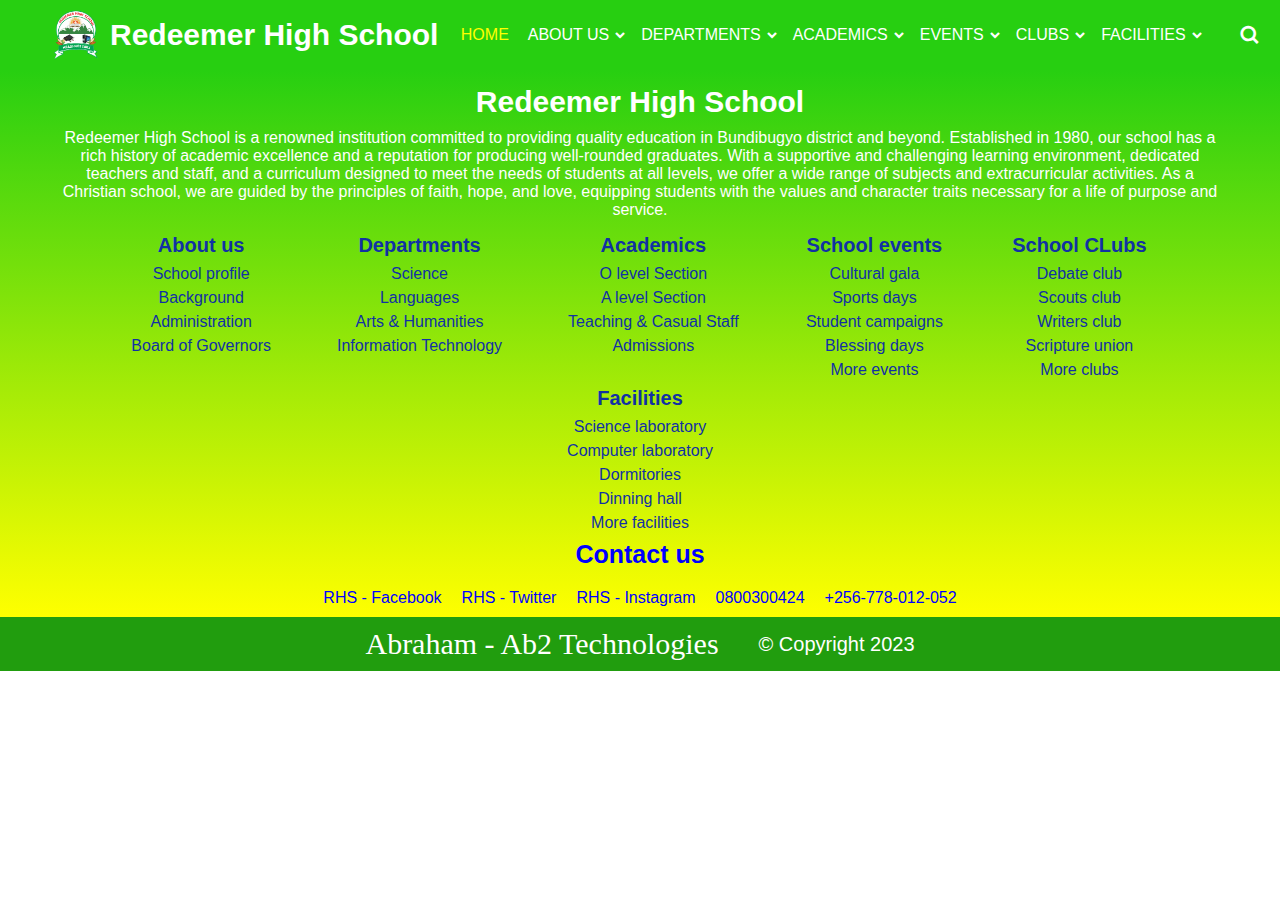
==== index.html @ 87579cb6 "res-files" ====
<!DOCTYPE html>
<!-- Designined by CodingLab | www.youtube.com/codinglabyt -->
<html lang="en" dir="ltr">
  <head>
    <meta charset="UTF-8">
    <title>Redeemer High School - Home</title>
    <link rel="stylesheet" href="style.css">
    <!-- Boxicons CDN Link -->
    <link href='https://unpkg.com/boxicons@2.0.7/css/boxicons.min.css' rel='stylesheet'>
     <meta name="viewport" content="width=device-width, initial-scale=1.0">
     <link rel="stylesheet" href="https://cdnjs.cloudflare.com/ajax/libs/font-awesome/6.3.0/css/all.min.css" integrity="sha512-SzlrxWUlpfuzQ+pcUCosxcglQRNAq/DZjVsC0lE40xsADsfeQoEypE+enwcOiGjk/bSuGGKHEyjSoQ1zVisanQ==" crossorigin="anonymous" referrerpolicy="no-referrer" />
     <link rel="shortcut icon" href="images/budge.png" type="image/png">
   </head>
<body>
  <nav>
    <div class="navbar">
      <i class='bx bx-menu'></i>
      <div class="logo"><img src="images/budge.png"><a href="home.html">Redeemer High School</a></div>
      <div class="nav-links">
        <div class="sidebar-logo">
          <span class="logo-name"><img src="images/budge.png"></span>
          <i class='bx bx-x' ></i>
        </div>
        <ul class="links">
          <li><a href="home.html" class="active">HOME &nbsp;</a></li>
          <li>
            <a href="about.html">ABOUT US</a>
            <i class='bx bxs-chevron-down about-arrow arrow  '></i>
            <ul class="about-sub-menu sub-menu">
              <li><a href="about.html#school-profile">School profile</a></li>
              <li><a href="about.html#background">Background</a></li>
              <li><a href="about.html#administration">Administration</a></li>
              <li><a href="about.html#board">Board of Governors</a></li>
              <li><a href="about.html#contact">Contact our School</a></li>
            </ul>
          </li>
          <li>
            <a href="department.html">DEPARTMENTS</a>
            <i class='bx bxs-chevron-down dep-arrow arrow '></i>
            <ul class="dep-sub-menu sub-menu">
              <li><a href="department.html#science">Science</a></li>
              <li><a href="department.html#languages">Languages</a></li>
              <li><a href="department.html#arts-humanities">Arts & Humanities</a></li>
              <li><a href="department.html#information-tecnology">Information Technology</a></li>
            </ul>
          </li>
          <li>
            <a href="academics.html">ACADEMICS</a>
            <i class='bx bxs-chevron-down aca-arrow arrow '></i>
            <ul class="aca-sub-menu sub-menu">
              <li><a href="academics.html#o-level">O level Section</a></li>
              <li><a href="academics.html#a-level">A level Section</a></li>
              <li><a href="academics.html#tc-staff">Teaching & Casual Staff</a></li>
              <li class="more">
                <span><a href="admissions.html">Admissions</a>
                <i class='bx bxs-chevron-right arrow more-arrow'></i>
              </span>
                <ul class="more-sub-menu sub-menu">
                  <li><a href="admissions.html#fees">Fees structure</a></li>
                  <li><a href="admissions.html#apply">How to apply</a></li>
                  <li><a href="admissions.html#admit">Get admitted</a></li>
                </ul>
              </li>
            </ul>
          </li>
          <li>
            <a href="events.html">EVENTS</a>
            <i class='bx bxs-chevron-down eve-arrow arrow '></i>
            <ul class="eve-sub-menu sub-menu">
              <li><a href="events.html#gala">Cultural gala</a></li>
              <li><a href="events.html#sports">Sports days</a></li>
              <li><a href="events.html#campaigns">Student campaigns</a></li>
              <li><a href="events.html#blessing">Blessing days</a></li>
              <li><a href="events.html#more-events">More events</a></li>
            </ul>
          </li>
          <li>
            <a href="clubs.html">CLUBS</a>
            <i class='bx bxs-chevron-down club-arrow arrow '></i>
            <ul class="club-sub-menu sub-menu">
              <li><a href="clubs.html#debate">Debate</a></li>
              <li><a href="clubs.html#scouts">Scouts</a></li>
              <li><a href="clubs.html#writers">Writers</a></li>
              <li><a href="clubs.html#scripture">Scripture union</a></li>
              <li><a href="clubs.html#more-clubs">More clubs</a></li>
            </ul>
          </li>
          <li>
            <a href="facilities.html">FACILITIES</a>
            <i class='bx bxs-chevron-down fac-arrow arrow '></i>
            <ul class="fac-sub-menu sub-menu">
              <li><a href="facilities.html#science-lab">Science laboratory</a></li>
              <li><a href="facilities.html#computer-lab">Computer laboratory</a></li>
              <li><a href="facilities.html#dorm">Dormitories</a></li>
              <li><a href="facilities.html#dinning">Dinning hall</a></li>
              <li><a href="facilities.html#more-fac">More facilities</a></li>
            </ul>
          </li>
        </ul>
      </div>
      <div class="search-box">
        <i class='bx bx-search'></i>
        <div class="input-box">
          <input type="text" placeholder="Search...">
        </div>
      </div>
    </div>
  </nav>
  <main></main>
  <footer>
    <div class="footer-content">
      <div class="footer-intro">
        <h2>Redeemer High School</h2>
        <p>
          Redeemer High School is a renowned institution committed to providing quality education in Bundibugyo district and beyond. Established in 1980, our school has a rich history of academic excellence and a reputation for producing well-rounded graduates. With a supportive and challenging learning environment, dedicated teachers and staff, and a curriculum designed to meet the needs of students at all levels, we offer a wide range of subjects and extracurricular activities. As a Christian school, we are guided by the principles of faith, hope, and love, equipping students with the values and character traits necessary for a life of purpose and service.
        </p>
      </div>
      <div class="quick-links">
        <div class="q-about">
          <h4>About us</h4>
          <ul>
            <li><a href="about.html#school-profile">School profile</a></li>
              <li><a href="about.html#background">Background</a></li>
              <li><a href="about.html#administration">Administration</a></li>
              <li><a href="about.html#board">Board of Governors</a></li>
          </ul>
        </div>
        <div class="q-dept">
          <h4>Departments</h4>
          <ul>
            <li><a href="department.html#science">Science</a></li>
              <li><a href="department.html#languages">Languages</a></li>
              <li><a href="department.html#arts-humanities">Arts & Humanities</a></li>
              <li><a href="department.html#information-tecnology">Information Technology</a></li>
          </ul>
        </div>
        <div class="q-acad">
          <h4>Academics</h4>
          <ul>
            <li><a href="academics.html#o-level">O level Section</a></li>
              <li><a href="academics.html#a-level">A level Section</a></li>
              <li><a href="academics.html#tc-staff">Teaching & Casual Staff</a></li>
            <li><a href="admissions.html">Admissions</a></li>
          </ul>
        </div>
        <div class="q-events">
          <h4>School events</h4>
          <ul>
            <li><a href="events.html#gala">Cultural gala</a></li>
              <li><a href="events.html#sports">Sports days</a></li>
              <li><a href="events.html#campaigns">Student campaigns</a></li>
              <li><a href="events.html#blessing">Blessing days</a></li>
              <li><a href="events.html#more-events">More events</a></li>
          </ul>
        </div>
        <div class="q-clubs">
          <h4>School CLubs</h4>
          <ul>
            <li><a href="clubs.html#debate">Debate club</a></li>
              <li><a href="clubs.html#scouts">Scouts club</a></li>
              <li><a href="clubs.html#writers">Writers club</a></li>
              <li><a href="clubs.html#scripture">Scripture union</a></li>
              <li><a href="clubs.html#more-clubs">More clubs</a></li>
          </ul>
        </div>
        <div class="q-fac">
          <h4>Facilities</h4>
          <ul>
            <li><a href="facilities.html#science-lab">Science laboratory</a></li>
              <li><a href="facilities.html#computer-lab">Computer laboratory</a></li>
              <li><a href="facilities.html#dorm">Dormitories</a></li>
              <li><a href="facilities.html#dinning">Dinning hall</a></li>
              <li><a href="facilities.html#more-fac">More facilities</a></li>
          </ul>
        </div>
      </div>
      <div class="contact-us">
        <h2>Contact us</h2>
        <div class="contacts">
          <div class="contact-1">
            <div class="contact-icon"><a href="https://www.facebook.com/profile.php?id=100028245863427" target="_blank"><i class="fa-brands fa-facebook"></i></a></div>
            <a href="https://www.facebook.com/profile.php?id=100028245863427" target="_blank">RHS - Facebook</a>
          </div>
          <div class="contact-1">
            <div class="contact-icon"><a href="https://twitter.com/home" target="_blank"><i class="fa-brands fa-twitter"></i></a></div>
            <a href="https://twitter.com/home" target="_blank">RHS - Twitter</a>
          </div>
          <div class="contact-1">
            <div class="contact-icon"><a href="https://www.instagram.com/" target="_blank"><i class="fa-brands fa-square-instagram"></i></a></div>
            <a href="https://www.instagram.com/" target="_blank">RHS - Instagram</a>
          </div>
          <div class="contact-2">
            <div class="contact-icon"><a href="tel:+0800300424"><i class="fa-solid fa-phone-volume"></i></a></div>
            <a href="tel:+0800300424">0800300424</a>
          </div>
          <div class="contact-1">
            <div class="contact-icon"><a href="https://chat.whatsapp.com/G0ydNC50fas32Aw8oZHszS " target="_blank"><i class="fa-brands fa-square-whatsapp"></i></a></div>
            <a href="https://chat.whatsapp.com/G0ydNC50fas32Aw8oZHszS " target="_blank">+256-778-012-052</a>
          </div>
        </div>
      </div>
    </div>
    <div class="copyright">
      <p>Abraham - Ab2 Technologies</p>
      <h3>&copy; Copyright 2023</h3>
    </div>
  </footer>

  <button id="btn-move-up" aria-label="Move up">
    <i class="fas fa-arrow-up"></i>
  </button>

  <script src="script.js"></script>

</body>
</html>
---- style.css ----
/* Googlefont Poppins CDN Link */
/* @import url('https://fonts.googleapis.com/css2?family=Poppins:wght@200;300;400;500;600;700&display=swap'); */
*{
  margin: 0;
  padding: 0;
  box-sizing: border-box;
  font-family: Poppins, sans-serif;
}
body {
  overflow-x: hidden;
}
main{
  position: relative;
}

/* ------------------------left side menu ------------------------------- */
.left-sm{
  position: fixed;
  left: 0;
  bottom: 25%;
  width: 2.5%;
  z-index: 99;
  font-size: 16px;
  background-color: #27cf11;
  writing-mode: vertical-lr;
  -webkit-writing-mode: vertical-lr;
  -ms-writing-mode: vertical-lr;
  text-align: center;
  padding-left: 5px;
  padding-bottom: 10px;
  border-radius: 0 20px 20px 0;
  -webkit-border-radius: 0 20px 20px 0;
  -moz-border-radius: 0 20px 20px 0;
  -ms-border-radius: 0 20px 20px 0;
  -o-border-radius: 0 20px 20px 0;
  opacity: 0;
  transition: opacity 0.3s ease-in-out;
}
.left-sm.show {
  opacity: 1;
}
.left-sm a{
  text-decoration: none;
  color: white;
  padding-top: 10px;
}
.left-sm a:nth-child(7){
  padding-bottom: 10px;
}
.left-sm a:hover{
  color: yellow;
}
.left-sm ul{
  display: flex;
  list-style-position: inside;
  list-style-type: none;
}
.dp{
  position: relative;
}
.dropdown{
  writing-mode: horizontal-tb;
  -webkit-writing-mode: horizontal-tb;
  -ms-writing-mode: horizontal-tb;
  position: absolute;
  top: 0;
}
.dp ul{
  display: none;
  background-color: #27cf11;
  padding: 10px 15px;
  text-align: left;
  width: 145px;
  border-radius: 0 20px 20px 0;
  -webkit-border-radius: 0 20px 20px 0;
  -moz-border-radius: 0 20px 20px 0;
  -ms-border-radius: 0 20px 20px 0;
  -o-border-radius: 0 20px 20px 0;
}
.dp:hover ul{
  display: block;
}
#last{
  border-radius: 0 20px 20px 20px;
  -webkit-border-radius: 0 20px 20px 20px;
  -moz-border-radius: 0 20px 20px 20px;
  -ms-border-radius: 0 20px 20px 20px;
  -o-border-radius: 0 20px 20px 20px;
}
#dp2 ul{
  display: none;
  position: relative;
}
/* #dp2 .dropdown{
  position: absolute;
  left: -50px;
} */
#dp2:hover ul{
  display: block;
  position: absolute;
  top: 72.5px;
  left: 107px;
}


/* ------------------------body -content------------------------------- */
body{
  min-height: 100vh;
}
nav{
  /* position: fixed;
  top: 0;
  left: 0; */
  width: 100%;
  height: 100%;
  height: 70px;
  background: #27cf11;
  box-shadow: 0 1px 2px rgba(0, 0, 0, 0.2);
  z-index: 99;
}
nav .navbar{
  height: 100%;
  max-width: 1400px;
  width: 100%;
  display: flex;
  align-items: center;
  justify-content: space-between;
  margin: auto;
  padding: 0 10px;
}

.logo{
  display: flex;
  justify-content: center;
  align-items: center;
  padding-left: 40px;
}

.navbar .logo a{
  font-size: 30px;
  color: #fff;
  text-decoration: none;
  font-weight: 600;
  padding-left: 10px;
}
.navbar .logo a:hover{
  color: yellow;
}

.navbar .logo img{
  width: 50px;
}

nav .navbar .nav-links{
  line-height: 70px;
  height: 100%;
}
nav .navbar .links{
  display: flex;
}
nav .navbar .links li{
  position: relative;
  display: flex;
  align-items: center;
  list-style: none;
  padding: 0 5px;
}


nav .navbar .links li a:hover,
nav .navbar .links li .active{
    color: yellow;
  transition: .5s;
  -webkit-transition: .5s;
  -moz-transition: .5s;
  -ms-transition: .5s;
  -o-transition: .5s;
}

nav .navbar .links li a{
  height: 100%;
  text-decoration: none;
  white-space: nowrap;
  color: #fff;
  font-size: 16px;
  font-weight: 500;
}
.links li:hover .about-arrow,
.links li:hover .dep-arrow,
.links li:hover .aca-arrow,
.links li:hover .eve-arrow,
.links li:hover .club-arrow,
.links li:hover .fac-arrow{
  transform: rotate(180deg);
  -webkit-transform: rotate(180deg);
  -moz-transform: rotate(180deg);
  -ms-transform: rotate(180deg);
  -o-transform: rotate(180deg);
}

nav .navbar .links li .arrow{
  height: 100%;
  width: 22px;
  line-height: 70px;
  text-align: center;
  display: inline-block;
  color: #fff;
  transition: all 0.3s ease;
}
nav .navbar .links li .arrow:hover{
  color: yellow;
}
nav .navbar .links li .sub-menu{
  position: absolute;
  top: 70px;
  left: 0;
  line-height: 40px;
  background: #27cf11;
  box-shadow: 0 1px 2px rgba(0, 0, 0, 0.2);
  border-radius: 0 0 4px 4px;
  display: none;
  z-index: 2;
}
nav .navbar .links li:hover .about-sub-menu,
nav .navbar .links li:hover .dep-sub-menu, 
nav .navbar .links li:hover .aca-sub-menu,
nav .navbar .links li:hover .eve-sub-menu,
nav .navbar .links li:hover .club-sub-menu,
nav .navbar .links li:hover .fac-sub-menu{
  display: block;
}
.navbar .links li .sub-menu li{
  padding: 0 22px;
  border-bottom: 3px solid rgba(255,255,255,0.1);
}
.navbar .links li .sub-menu a{
  color: #fff;
  font-size: 15px;
  font-weight: 500;
}
.navbar .links li .sub-menu .more-arrow{
  line-height: 40px;
}

.navbar .links li .sub-menu .more-sub-menu{
  position: absolute;
  top: 0;
  left: 100%;
  border-radius: 0 4px 4px 4px;
  z-index: 1;
  display: none;
}
.links li .sub-menu .more:hover .more-sub-menu{
  display: block;
}
.navbar .search-box{
  position: relative;
   height: 40px;
  width: 40px;
}
.navbar .search-box i{
  position: absolute;
  height: 100%;
  width: 100%;
  line-height: 40px;
  text-align: center;
  font-size: 22px;
  color: #fff;
  font-weight: 600;
  cursor: pointer;
  transition: all 0.3s ease;
}
.navbar .search-box .input-box{
  position: absolute;
  right: calc(100% - 40px);
  top: 80px;
  height: 60px;
  width: 300px;
  background: #27cf11;
  border-radius: 6px;
  opacity: 0;
  pointer-events: none;
  transition: all 0.4s ease;
}
.navbar.showInput .search-box .input-box{
  top: 65px;
  opacity: 1;
  pointer-events: auto;
  background: #27cf11;
}
.search-box .input-box::before{
  content: '';
  position: absolute;
  height: 20px;
  width: 20px;
  background: #27cf11;
  right: 10px;
  top: -6px;
  transform: rotate(45deg);
}
.search-box .input-box input{
  position: absolute;
  top: 50%;
  left: 50%;
  border-radius: 4px;
  transform: translate(-50%, -50%);
  height: 35px;
  width: 280px;
  outline: none;
  padding: 0 15px;
  font-size: 16px;
  border: none;
}
.search-box i:hover{
  color: yellow;
}
.navbar .nav-links .sidebar-logo{
  display: none;
}
.navbar .bx-menu{
  display: none;
}


/* -----------------------------Footer Section------------------------ */
.footer-content{
  background-color: #27cf11;
  background-image: linear-gradient(#27cf11, yellow);
}
.footer-intro{
  text-align: center;
  padding: 5px 60px;
  color: white;
}
.footer-intro h2{
  padding: 10px;
  font-size: 30px;
}

.quick-links{
  display: flex;
  flex-flow: row wrap;
  justify-content: center;
  color: rgb(17, 49, 164);
  padding: 5px 10px;
}

.quick-links a{
  text-decoration: none;
  color: rgb(17, 49, 164);
  font-size: 16px;
  transition: font-size 0.5s;
  -webkit-transition: font-size 0.5s;
  -moz-transition: font-size 0.5s;
  -ms-transition: font-size 0.5s;
  -o-transition: font-size 0.5s;
}

.quick-links a:active, 
.quick-links a:hover{
  color: yellow;
  font-size: 18px;
}

.quick-links li{
  list-style-type: none;
  padding: 3px;
}

.quick-links h4{
  padding: 5px;
  font-size: 20px;
}

.quick-links div{
  margin: 0px 30px;
  text-align: center;
}

.contact-us{
  padding: 0px 20px;
  text-align: center;
  color: blue;
}
.contacts i, .contacts a
{
  color: blue;
}
.contacts i:hover, .contacts a:hover{
  color: red;
}
.contact-us div{
  padding: 5px 10px;
}
.contact-us h2{
  font-size: 25px;
}
.contact-us a{
  text-decoration: none;
}
.contacts{
  display: flex;
  flex-flow: row wrap;
  justify-content: center;
}
.contact-icon{
  font-size: 40px;
}

.contact-1:hover, .contact-2:hover{
  background-color: rgba(255, 255, 255, 0.141);
  border: 2px solid rgba(255, 255, 255, 0.575);
  border-radius: 15px;
  -webkit-border-radius: 15px;
  -moz-border-radius: 15px;
  -ms-border-radius: 15px;
  -o-border-radius: 15px;
}

.copyright{
  background-color: #219d0e;
  text-align: center;
  color: white;
  display: flex;
  flex-flow: row wrap;
  justify-content: center;
  align-items: center;
}
.copyright p{
  font-family: Edwardian Script ITC;
  padding: 10px 20px;
  font-size: 30px;
}
.copyright h3{
  font-weight: 300;
  padding: 10px 20px;
  font-size: 20px;
}



/* -----------------------Animation calling---------------------- */


/* ----------------------Move to the right Animation------------------- */
.move-right{
  position: relative;
  transform: translateX(-50%);
  opacity: 0;
  transition: 2s all ease;
  -webkit-transition: 2s all ease;
  -moz-transition: 2s all ease;
  -ms-transition: 2s all ease;
  -o-transition: 2s all ease;
  -webkit-transform: translateX(-50%);
  -moz-transform: translateX(-50%);
  -ms-transform: translateX(-50%);
  -o-transform: translateX(-50%);
}

.move-right.active{
  transform: translateX(0);
  opacity: 1;
  -webkit-transform: translateX(0);
  -moz-transform: translateX(0);
  -ms-transform: translateX(0);
  -o-transform: translateX(0);
}

/* ----------------------Move to the left Animation------------------- */
.move-left{
  position: relative;
  transform: translateX(50%);
  opacity: 0;
  transition: 2s all ease;
  -webkit-transition: 2s all ease;
  -moz-transition: 2s all ease;
  -ms-transition: 2s all ease;
  -o-transition: 2s all ease;
  -webkit-transform: translateX(50%);
  -moz-transform: translateX(50%);
  -ms-transform: translateX(50%);
  -o-transform: translateX(50%);
}

.move-left.active{
  transform: translateX(0);
  opacity: 1;
  -webkit-transform: translateX(0);
  -moz-transform: translateX(0);
  -ms-transform: translateX(0);
  -o-transform: translateX(0);
}


/* ----------------------Move to the top Animation------------------- */
.move-top{
  position: relative;
  transform: translateY(50%);
  opacity: 0;
  transition: 2s all ease;
  -webkit-transition: 2s all ease;
  -moz-transition: 2s all ease;
  -ms-transition: 2s all ease;
  -o-transition: 2s all ease;
  -webkit-transform: translateY(50%);
  -moz-transform: translateY(50%);
  -ms-transform: translateY(50%);
  -o-transform: translateY(50%);
}

.move-top.active{
  transform: translateY(0);
  opacity: 1;
  -webkit-transform: translateY(0);
  -moz-transform: translateY(0);
  -ms-transform: translateY(0);
  -o-transform: translateY(0);
}


/* ----------------------Move to the top Animation------------------- */
.move-down{
  position: relative;
  transform: translateY(-50%);
  opacity: 0;
  transition: 2s all ease;
  -webkit-transition: 2s all ease;
  -moz-transition: 2s all ease;
  -ms-transition: 2s all ease;
  -o-transition: 2s all ease;
  -webkit-transform: translateY(-50%);
  -moz-transform: translateY(-50%);
  -ms-transform: translateY(-50%);
  -o-transform: translateY(-50%);
}

.move-down.active{
  transform: translateY(0);
  opacity: 1;
  -webkit-transform: translateY(0);
  -moz-transform: translateY(0);
  -ms-transform: translateY(0);
  -o-transform: translateY(0);
}




/* -----------------------Scroll up button------------------- */
#btn-move-up {
  display: none;
  position: fixed;
  bottom: 20px;
  right: 30px;
  z-index: 99;
  font-size: 15px;
  border: none;
  outline: none;
  background-color: red;
  color: #fff;
  cursor: pointer;
  padding: 15px;
  border: 3px solid #27cf11;
  border-radius: 100%;
  animation: bounce 2s infinite;
  -webkit-border-radius: 100%;
  -moz-border-radius: 100%;
  -ms-border-radius: 100%;
  -o-border-radius: 100%;
}

#btn-move-up:hover {
  animation: none;
  transform: translateY(-5px);
}

#btn-move-up i {
  font-size: 20px;
}


@keyframes bounce {
  0%, 100% {
    transform: translateY(0);
  }
  50% {
    transform: translateY(-10px);
  }
}
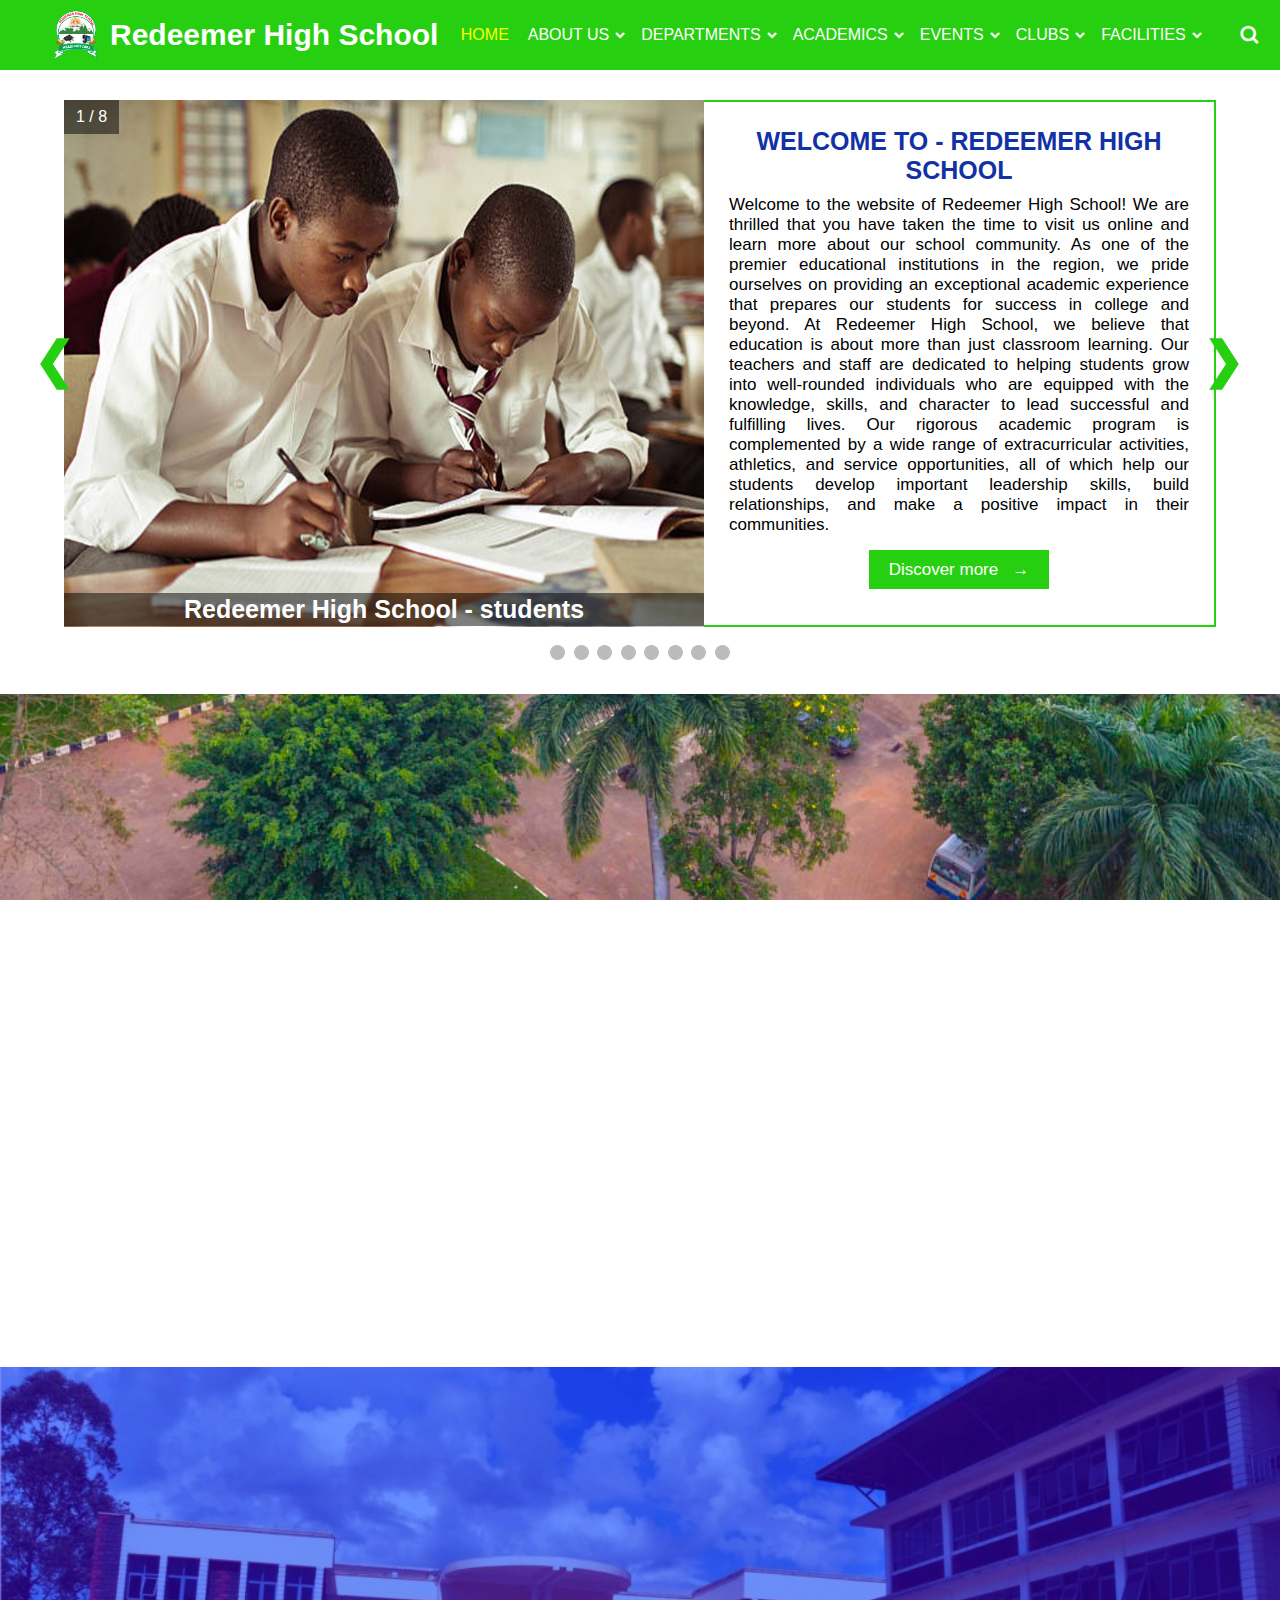
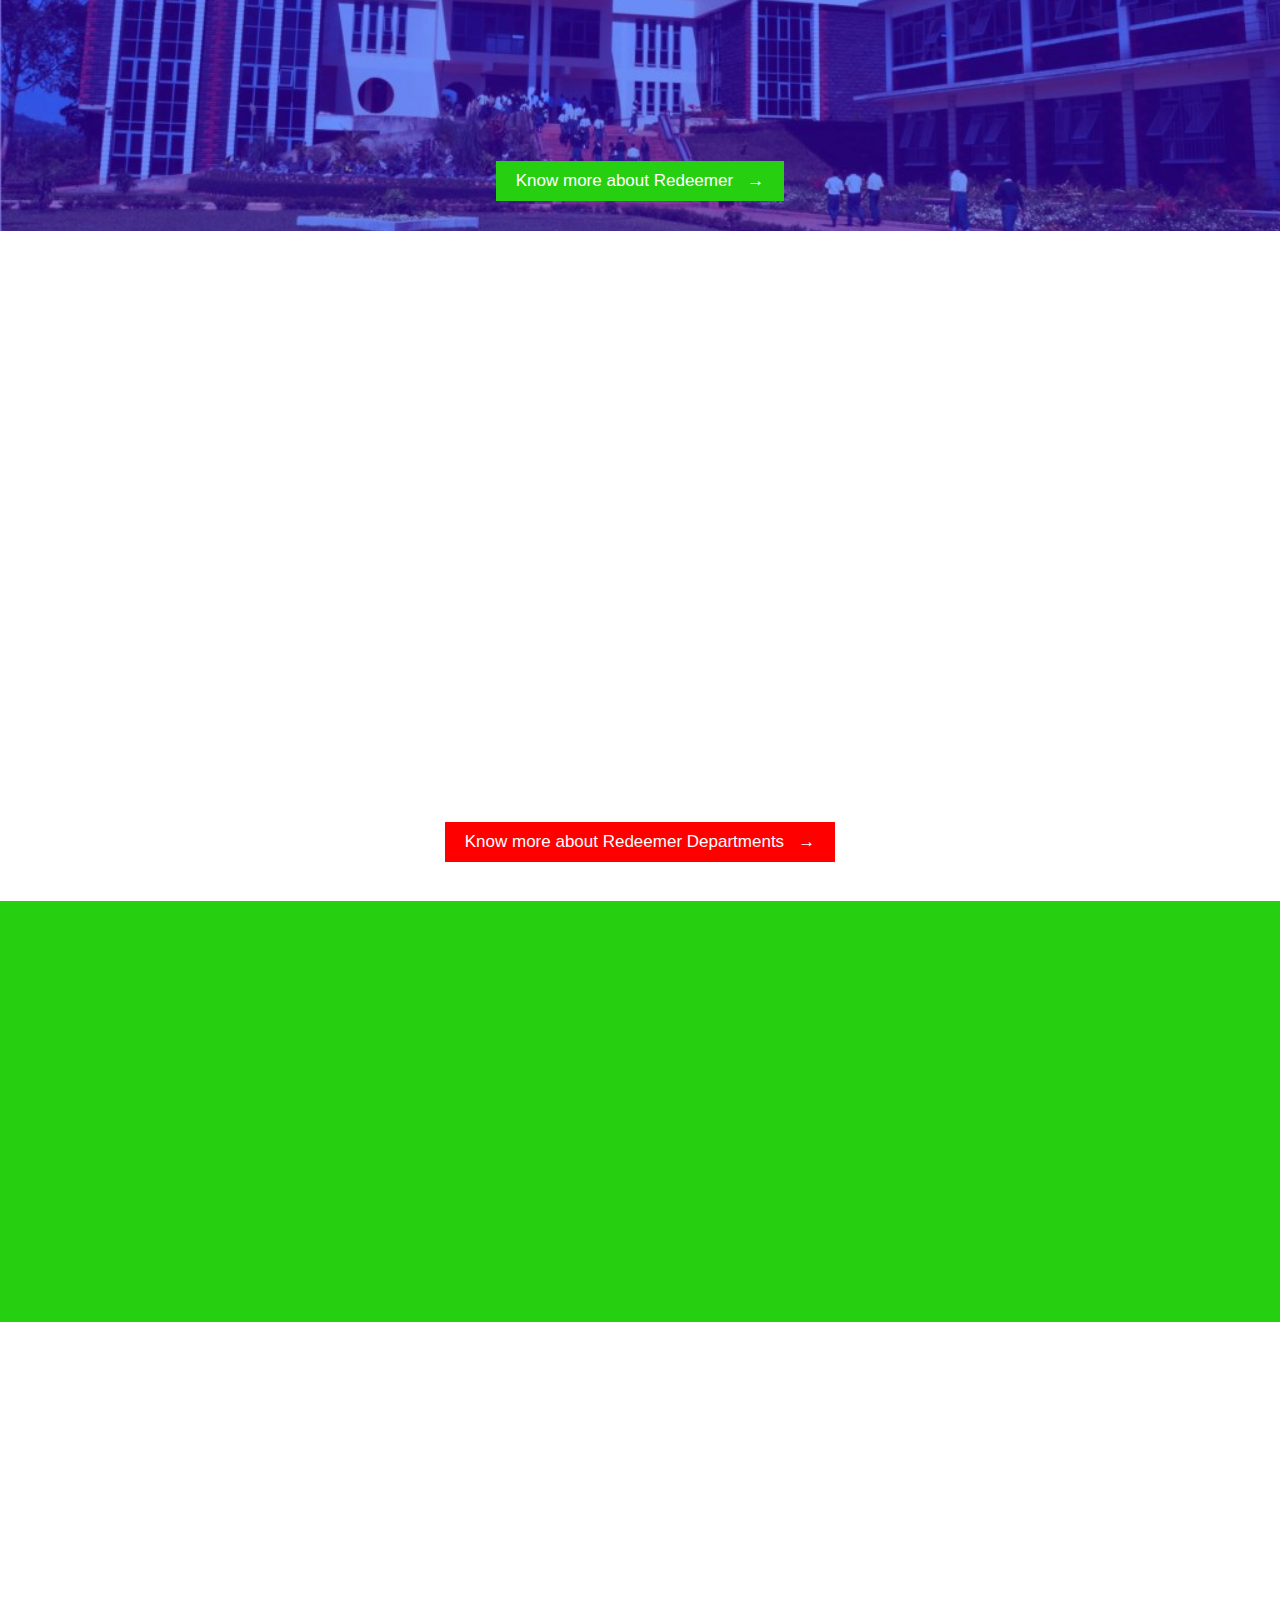
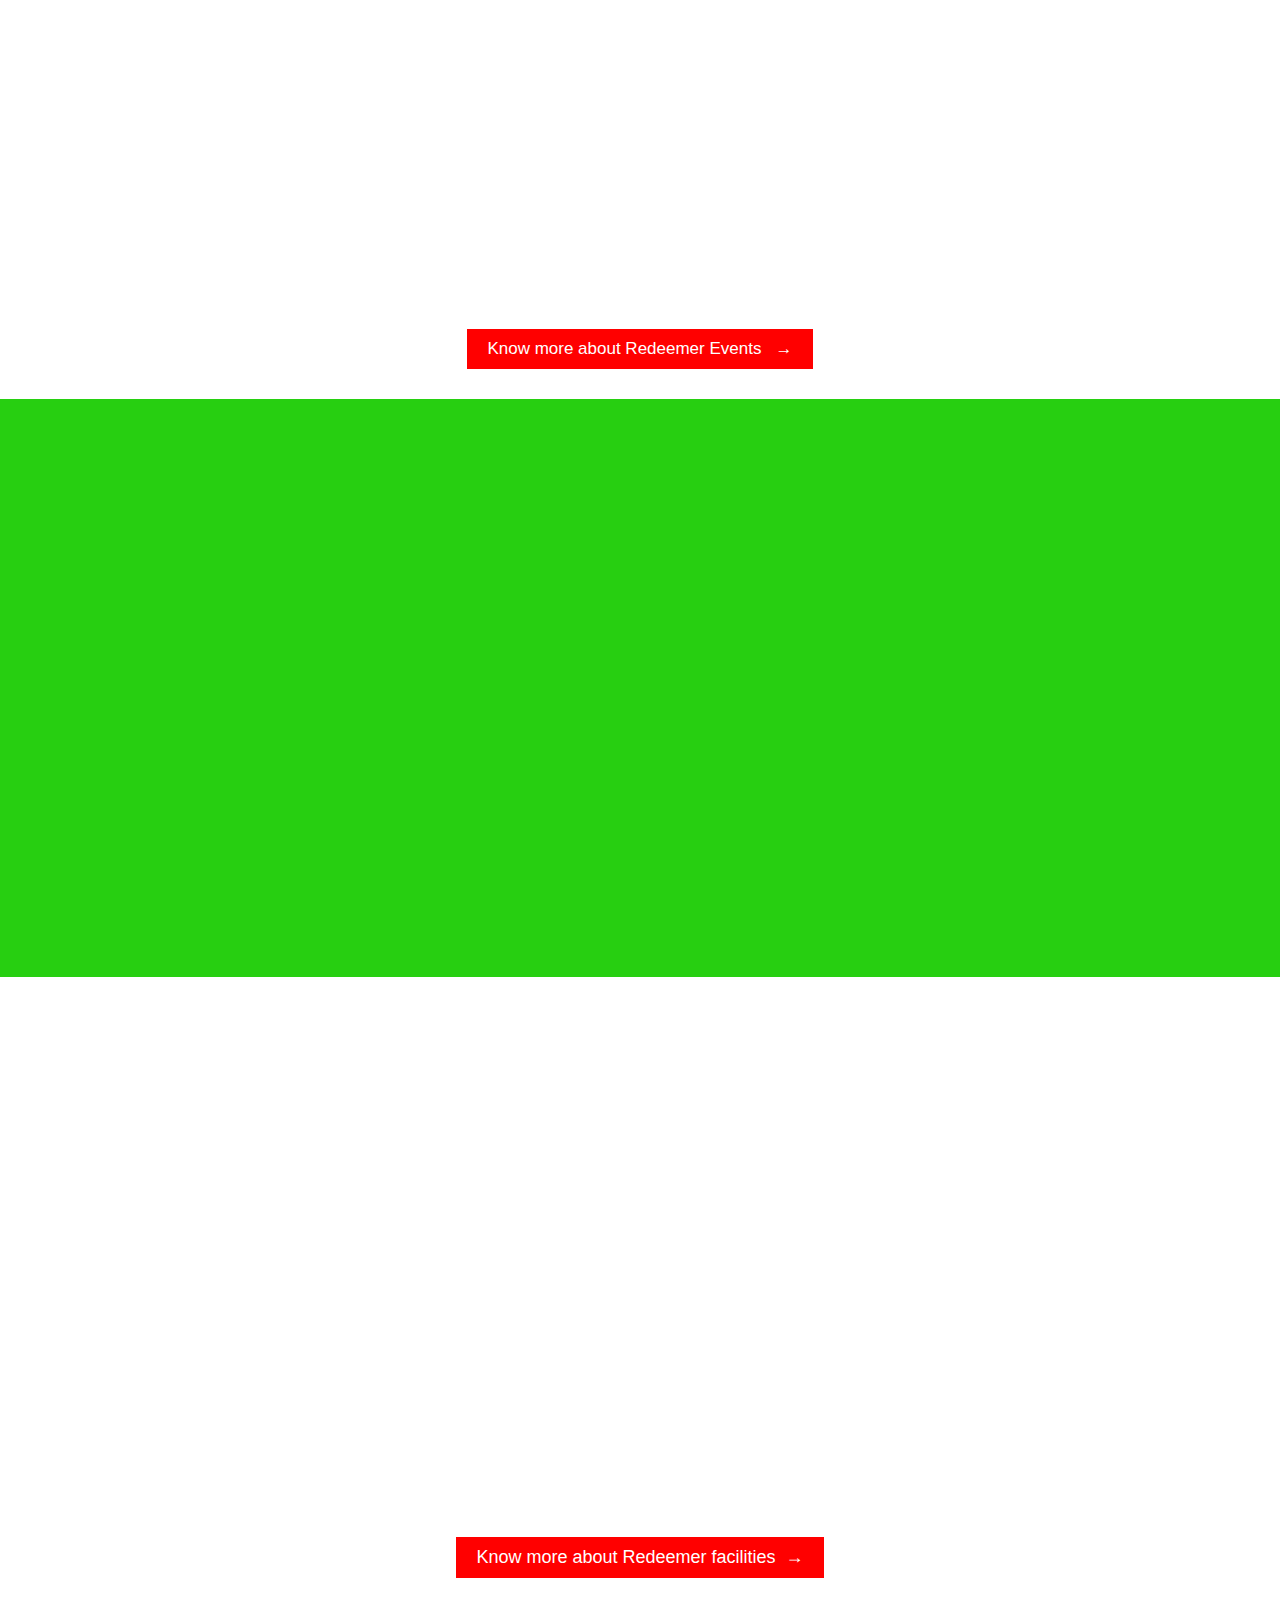
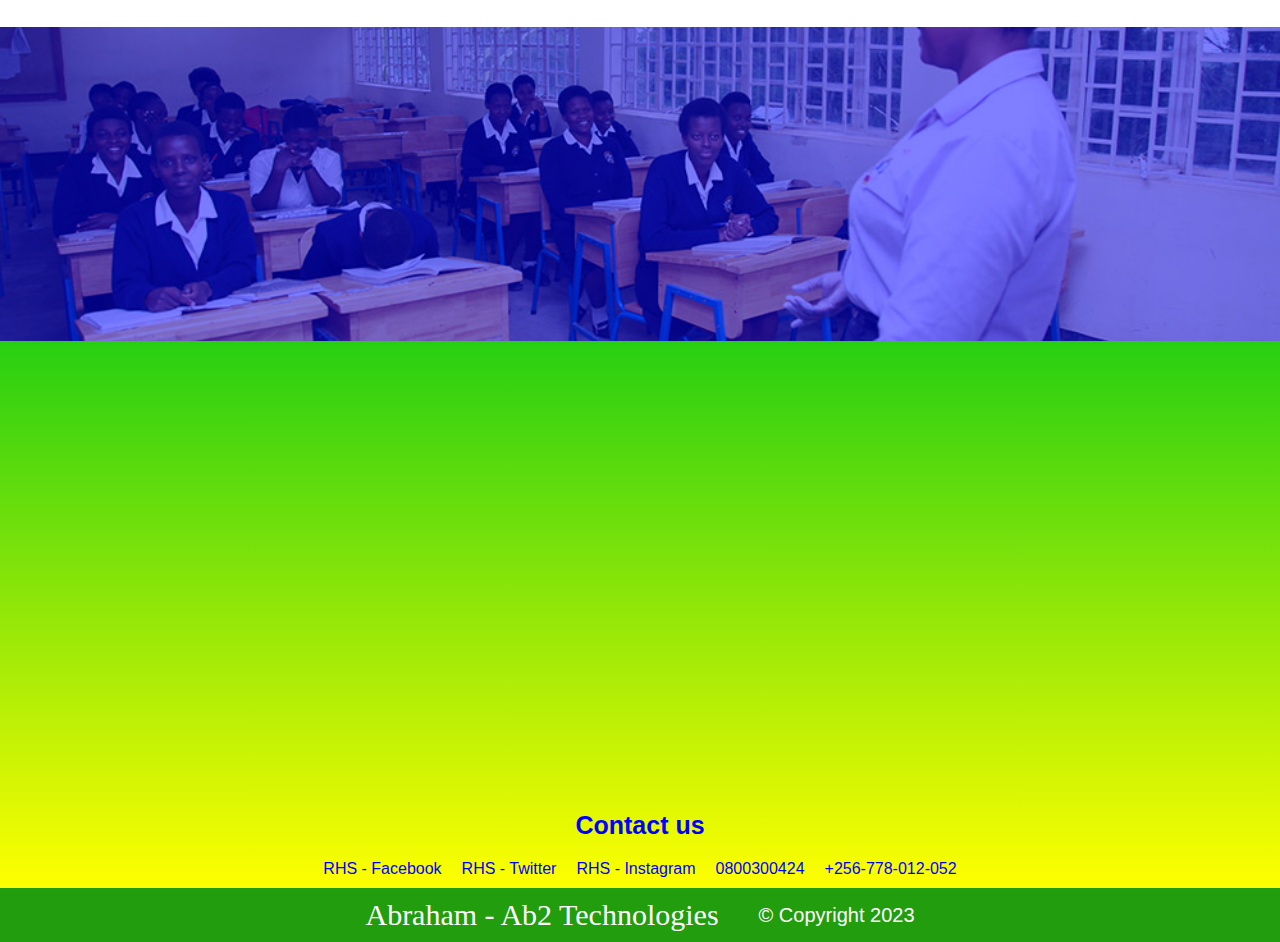
==== commit 5b446371: "Rename home.html to index.html" ====
--- a/index.html
+++ b/index.html
@@ -1,10 +1,10 @@
 <!DOCTYPE html>
-<!-- Designined by CodingLab | www.youtube.com/codinglabyt -->
 <html lang="en" dir="ltr">
   <head>
     <meta charset="UTF-8">
     <title>Redeemer High School - Home</title>
     <link rel="stylesheet" href="style.css">
+    <link rel="stylesheet" href="home.css">
     <!-- Boxicons CDN Link -->
     <link href='https://unpkg.com/boxicons@2.0.7/css/boxicons.min.css' rel='stylesheet'>
      <meta name="viewport" content="width=device-width, initial-scale=1.0">
@@ -22,7 +22,7 @@
           <i class='bx bx-x' ></i>
         </div>
         <ul class="links">
-          <li><a href="home.html" class="active">HOME &nbsp;</a></li>
+          <li><a href="home.html" class="active" id="active">HOME &nbsp;</a></li>
           <li>
             <a href="about.html">ABOUT US</a>
             <i class='bx bxs-chevron-down about-arrow arrow  '></i>
@@ -41,7 +41,7 @@
               <li><a href="department.html#science">Science</a></li>
               <li><a href="department.html#languages">Languages</a></li>
               <li><a href="department.html#arts-humanities">Arts & Humanities</a></li>
-              <li><a href="department.html#information-tecnology">Information Technology</a></li>
+              <li><a href="department.html#information-technology">Information Technology</a></li>
             </ul>
           </li>
           <li>
@@ -106,17 +106,398 @@
       </div>
     </div>
   </nav>
-  <main></main>
+<main>
+
+<!----------------------Slider------------------------------>
+  <div class="more-fac-cont">
+    <div class="slideshow-container">
+
+      <div class="mySlides fade">
+        <div class="numbertext">1 / 8</div>
+        <div class="pac">
+          <img src="images/hs-intro.jpg">
+        <div class="img-desc">
+          <h3>WELCOME TO - REDEEMER HIGH SCHOOL</h3>
+          <p>
+            Welcome to the website of Redeemer High School! We are thrilled that you have taken the time to visit us online and learn more about our school community. As one of the premier educational institutions in the region, we pride ourselves on providing an exceptional academic experience that prepares our students for success in college and beyond.
+            At Redeemer High School, we believe that education is about more than just classroom learning. Our teachers and staff are dedicated to helping students grow into well-rounded individuals who are equipped with the knowledge, skills, and character to lead successful and fulfilling lives. Our rigorous academic program is complemented by a wide range of extracurricular activities, athletics, and service opportunities, all of which help our students develop important leadership skills, build relationships, and make a positive impact in their communities.
+          </p>
+          <div class="img-desc-btn">
+            <a href="#introduction">Discover more  &nbsp; &rarr;</a>
+          </div>
+
+        </div>
+        </div>
+        <div class="text">Redeemer High School - students</div>
+      </div>
+      <div class="mySlides fade">
+        <div class="numbertext">2 / 8</div>
+        <div class="pac">
+          <img src="images/hs-about.jpg">
+        <div class="img-desc">
+          <h3>REDEEMER HIGH SCHOOL - DETAILS</h3>
+          <p>
+            Redeemer High School is a school located in the Rwenzori region of Uganda, specifically in the Bundibugyo district. This school has been making waves in the region with its impressive academic achievements and holistic approach to education. The school has become a beacon of hope for many students in the area, and its success has not gone unnoticed.
+            One of the key factors that have contributed to Redeemer High School's success is its commitment to academic excellence. The school's curriculum is designed to challenge students and push them to reach their full potential. The teachers are highly qualified and passionate about their subjects, and they are dedicated to ensuring that each student receives the support they need to succeed. This approach has resulted in impressive academic results, with many of the school's graduates going on to top universities and colleges both locally and internationally.
+          </p>
+          <div class="img-desc-btn">
+            <a href="#about">Discover more  &nbsp; &rarr;</a>
+          </div>
+        </div>
+        </div>
+        <div class="text">Redeemer High School - Library</div>
+      </div>
+      <div class="mySlides fade">
+        <div class="numbertext">3 / 8</div>
+        <div class="pac">
+          <img src="images/hs-dep.jpg">
+        <div class="img-desc">
+          <h3>REDEEMER - ACADEMIC DEPARTMENTS</h3>
+          <p>
+            Redeemer High School is a school that has made a name for itself in the Rwenzori region of Uganda for its commitment to providing a well-rounded education. The school offers a wide range of departments, including the Science, Languages, Arts & Humanities, and Information Technology departments. These departments have been designed to cater to the diverse interests and passions of students, and they provide students with a comprehensive education that prepares them for success in college and beyond.
+            The Science, Languages, Arts & Humanities, and Information Technology departments at Redeemer High School offer students a comprehensive education that prepares them for success in college and beyond. The school's commitment to providing a well-rounded education has made it a popular choice among students and parents in the region.
+          </p>
+          <div class="img-desc-btn">
+            <a href="#departments">Discover more  &nbsp; &rarr;</a>
+          </div>
+        </div>
+        </div>
+        <div class="text">Redeemer High School - Staff</div>
+      </div>
+      <div class="mySlides fade">
+        <div class="numbertext">4 / 8</div>
+        <div class="pac">
+          <img src="images/hs-acad.jpg">
+        <div class="img-desc">
+          <h3>REDEEMER HIGH SCHOOL - ACADEMICS</h3>
+          <p>
+            Overall Academic Excellence At Redeemer High School, we believe that academic success is not just about achieving top grades but also about developing a love for learning and a desire to continue learning throughout one's life. Our academic program is designed to provide students with a well-rounded education that prepares them for success in all areas of life. We offer a range of extracurricular activities, including sports, music, drama, and debate, to help students develop their talents and passions outside of the classroom.
+            In conclusion, if you are looking for a school that is committed to academic excellence, Redeemer High School is the right choice for you. Our O-Level and A-Level programs are designed to provide students with a rigorous academic experience that prepares them for success in college and beyond.
+          </p>
+          <div class="img-desc-btn">
+            <a href="#academics">Discover more  &nbsp; &rarr;</a>
+          </div>
+        </div>
+        </div>
+        <div class="text">Redeemer High School - O level students</div>
+      </div>
+      <div class="mySlides fade">
+        <div class="numbertext">5 / 8</div>
+        <div class="pac">
+          <img src="images/hs-events.jpg">
+        <div class="img-desc">
+          <h3>REDEEMER HIGH SCHOOL - EVENTS</h3>
+          <p>
+            Redeemer High School is a vibrant and dynamic community that offers a wide range of events and activities for our students. From cultural galas to sports tournaments, blessing days to visiting days, our events are designed to bring our students together and create a sense of community and belonging. If you are considering attending Redeemer High School, There are several school events that you can look forward to being a part of. Redeemer High School offers a vibrant and dynamic community with a wide range of events and activities for our students. Our Cultural Gala, sports tournaments, Blessing Day, and Visiting Days are just a few of the events that make our school unique and special. We believe that these events help to create a sense of community and belonging among our students and provide opportunities for them to develop important skills and talents.
+          </p>
+          <div class="img-desc-btn">
+            <a href="#events">Discover more  &nbsp; &rarr;</a>
+          </div>
+        </div>
+        </div>
+        <div class="text">Redeemer High School - Cultural Gala</div>
+      </div>
+      <div class="mySlides fade">
+        <div class="numbertext">6 / 8</div>
+        <div class="pac">
+          <img src="images/hs-club.jpg">
+        <div class="img-desc">
+          <h3>REDEEMER HIGH SCHOOL - CLUBS</h3>
+          <p>
+            Redeemer High School is committed to providing our students with a well-rounded education that goes beyond the traditional classroom experience. We believe that extracurricular activities are essential for the personal and academic growth of our students. That is why we offer a variety of clubs to cater to the diverse interests of our students. Redeemer High School offers a variety of clubs to cater to the diverse interests of our students. The Debate Club, Scouts, Writers Club, and Scripture Union are just a few examples of the clubs that we offer. We believe that these clubs provide our students with valuable opportunities to develop new skills, pursue their passions, and connect with like-minded individuals. We encourage you to explore our website to learn more about these clubs and discover the many other opportunities available at Redeemer High School.
+          </p>
+          <div class="img-desc-btn">
+            <a href="#clubs">Discover more  &nbsp; &rarr;</a>
+          </div>
+        </div>
+        </div>
+        <div class="text">Redeemer High School - Science Club</div>
+      </div>
+      <div class="mySlides fade">
+        <div class="numbertext">7 / 8</div>
+        <div class="pac">
+          <img src="images/hs-facs.jpg">
+        <div class="img-desc">
+          <h3>REDEEMER HIGH SCHOOL - FACILITIES</h3>
+          <p>
+            Redeemer High School is committed to providing our students with a supportive and nurturing environment that enables them to thrive academically, socially, and emotionally. We believe that access to high-quality facilities is essential for the success of our students. That is why we have invested in state-of-the-art facilities to support our students' learning and well-being. Redeemer High School is committed to providing our students with high-quality facilities that support their learning and well-being. Our science laboratory, computer laboratory, classrooms, and sickbay are just a few examples of the facilities that we offer. We believe that access to these facilities is essential for the success of our students, and we encourage you to explore our website to learn more about the many other facilities and resources available at Redeemer High School.
+          </p>
+          <div class="img-desc-btn">
+            <a href="#facilities">Discover more  &nbsp; &rarr;</a>
+          </div>
+        </div>
+        </div>
+        <div class="text">Redeemer High School - Computer Lab 1</div>
+      </div>
+      <div class="mySlides fade">
+        <div class="numbertext">8 / 8</div>
+        <div class="pac">
+          <img src="images/hs-admis.jpg">
+        <div class="img-desc">
+          <h3>APPLY AT REDEEMER HIGH SCHOOL</h3>
+          <p>
+            Redeemer High School is a leading educational institution located in Uganda's Rwenzori region, Bundibugyo district. We are committed to providing our students with a world-class education that prepares them for success in their future endeavors. If you are looking for a school that will challenge and inspire you, then we invite you to apply for a vacancy at Redeemer High School. In conclusion, Redeemer High School is a school that provides students with a world-class education, expert teachers, state-of-the-art facilities, and a vibrant and inclusive community. We believe that our programs are among the best in Uganda and offer an exceptional opportunity for students to reach their full potential. We invite you to explore our website and apply for a vacancy at Redeemer High School.
+          </p>
+          <div class="img-desc-btn">
+            <a href="#admissions">Discover more  &nbsp; &rarr;</a>
+          </div>
+        </div>
+        </div>
+        <div class="text">Redeemer High School - Second Campus</div>
+      </div>
+
+
+      <a class="prev" onclick="plusSlides(-1)">❮</a>
+      <a class="next" onclick="plusSlides(1)">❯</a>
+
+      </div>
+      <br>
+
+      <div style="text-align:center">
+        <span class="dot" onclick="currentSlide(1)"></span>
+        <span class="dot" onclick="currentSlide(2)"></span>
+        <span class="dot" onclick="currentSlide(3)"></span>
+        <span class="dot" onclick="currentSlide(4)"></span>
+        <span class="dot" onclick="currentSlide(5)"></span>
+        <span class="dot" onclick="currentSlide(6)"></span>
+        <span class="dot" onclick="currentSlide(7)"></span>
+        <span class="dot" onclick="currentSlide(8)"></span>
+      </div>
+  </div>
+
+
+<!---------------------------Introduction Section------------------------->
+<section id="introduction">
+  <div class="intro-cont move-top">
+    <h1 class="h1-main">REDEEMER HIGH SCHOOL</h1>
+    <div class="intro-p">
+      <p>
+        One of the things that sets Redeemer High School apart is our commitment to faith-based education. Our school is rooted in the traditions and teachings of the Catholic Church, and we strive to provide a welcoming and supportive environment where students can deepen their faith while also receiving a world-class education. Our daily chapel services, service projects, and religious education classes help our students grow in their understanding of Catholicism and develop a strong moral compass that will guide them throughout their lives.
+        Whether you are a prospective student, a parent, or a member of the community, we invite you to explore our website and learn more about what makes Redeemer High School such a special place. From our academic programs to our athletics teams, from our student organizations to our community service initiatives, we have something for everyone. And if you have any questions or would like to learn more about our school, please don't hesitate to reach out to us. We would be happy to speak with you and show you why Redeemer High School is the perfect place for your education.
+      </p>
+    </div>
+  </div>
+  <div class="cores-cont">
+    <div class="vision move-right">
+      <h1>Vision</h1>
+      <p>
+        At Redeemer High School, our vision is to inspire and empower our students to become confident, creative, and compassionate leaders who make a positive impact in their communities and the world. We strive to cultivate a culture of excellence that fosters intellectual curiosity, critical thinking, and a lifelong love of learning.
+      </p>
+    </div>
+    <div class="mission move-top">
+      <h1>Mission</h1>
+      <p>
+        Our mission at Redeemer High School is to provide a holistic education that prepares our students for success in college and beyond. We offer a rigorous academic program that challenges and supports students at all levels, and we provide a wide range of co-curricular activities and support services that promote personal growth, social development, and cultural awareness. We are committed to cultivating a diverse and inclusive school community that values respect, integrity, and service.
+      </p>
+    </div>
+    <div class="motto move-left">
+      <h1>Motto</h1>
+      <h3>"Heads Not Tails"</h3>
+      <p>
+        This motto emphasizes the school's commitment to providing a top-notch education while also instilling values of service and leadership in its students. It reflects the school's belief that education is not just about academic achievement, but also about character development and making a positive impact in the world.
+      </p>
+    </div>
+  </div>
+</section>
+
+
+
+<!---------------------------About Section------------------------->
+<section id="about">
+  <div class="school-profile">
+    <div class="profile-cont">
+      <div class="prof-text move-right">
+        <p>
+          Redeemer High School is a co-educational day and boarding school located in Bundibugyo district, in the western region of Uganda. The school was founded in 1980 by a group of community leaders who saw education as a way to help young people in the area rebuild their lives and contribute to the development of their communities. The school has a strong academic program, offering a range of subjects in both science and humanities. The school also places a strong emphasis on community service, with students and teachers regularly engaging in projects to improve the lives of people in the local area. In addition to its academic program, Redeemer High School offers a range of extracurricular activities, including sports, music, drama, and debate. Another factor that sets Redeemer High School apart is its focus on character development.
+        </p>
+      </div>
+      <img src="images/hs17.jpg" class="move-left">
+    </div>
+    <div class="prof-btn">
+      <a href="about.html">Know more about Redeemer &nbsp; &rarr;</a>
+    </div>
+  </div>
+</section>
+
+
+
+<!---------------------------Departments Section------------------------->
+<section id="departments">
+  <div class="dep-container">
+    <img src="images/dep-art.jpg" class="move-right">
+    <p class="move-left">
+      Redeemer High School is organized into various departments that offer specialized subjects and services to our students. Our departments include science, Languages, Arts & Humanities and Information technology. Each department is staffed with experienced and dedicated teachers who are committed to providing high-quality instruction and support to our students. Additionally, we have departments dedicated to Guidance and Counseling, Special Education, and Technology, ensuring that every student has access to the resources they need to succeed.The Science, Languages, Arts & Humanities, and Information Technology departments at Redeemer High School offer students a comprehensive education that prepares them for success in college and beyond.
+    </p>
+    <div class="dep-btn">
+      <a href="department.html">Know more about Redeemer Departments &nbsp; &rarr;</a>
+    </div>
+  </div>
+</section>
+
+
+
+<!---------------------------Academics Section------------------------->
+<section id="academics">
+  <div class="acad-cont">
+    <div class="acad-text move-right">
+      <p>
+        At Redeemer High School, we believe that every student has the potential to achieve academic success. This is why we provide a supportive learning environment that nurtures and challenges students to reach their full potential. Our O-Level curriculum is designed to provide a strong foundation in core subjects such as Mathematics, English, and Science. We also offer a wide range of electives such as History, Geography, and Entrepreneurship to cater to the diverse interests of our students. The A-Level program at Redeemer High School is designed to provide students with a rigorous academic experience that prepares them for university studies. Our curriculum is designed to challenge and engage students, providing them with opportunities to develop their critical thinking, analytical, and problem-solving skills. We offer a wide range of subjects, including Mathematics, Physics, Chemistry, Biology, Literature, and History, among others.
+      </p>
+      <div class="acad-btn">
+        <a href="academics.html">Know more about Redeemer Academics &nbsp; &rarr;</a>
+      </div>
+    </div>
+    <div class="acad-overlay-cont">
+      <img src="images/writers2-c.jpg" class="image move-left">
+      <div class="overlay">
+        <div class="text">
+          <h1>Discussion Sessions</h1>
+          <p>
+            At Redeemer High School, class discussion sessions are an integral part of our academic program. These sessions are designed to facilitate meaningful conversations among students and teachers, promoting critical thinking, collaboration, and respectful discourse.
+          </p>
+        </div>
+      </div>
+    </div>
+  </div>
+</section>
+
+
+
+<!---------------------------Events Section------------------------->
+<section id="events">
+  <div class="events1 move-top">
+    <p>
+      Redeemer High School is not just a place where students come to learn, it's also a place where they come to grow, develop new skills, and build relationships that will last a lifetime. One of the ways we accomplish this is through our robust calendar of events, which includes a variety of activities designed to foster a sense of community, appreciation for diversity, and fun. At Redeemer High School, we are committed to providing our students with an education that extends beyond the classroom. Our calendar of events is just one of the many ways we accomplish this. We encourage visitors to our website to learn more about the events we offer and to see why Redeemer High School is a great choice for their child's education.
+    </p>
+  </div>
+  <div class="events2">
+    <div class="event-card1 move-right">
+      <img src="images/event-home1.jpg" class="image">
+      <div class="overlay">
+        <div class="text">
+          <h1>Cultural Gala</h1>
+          <p>
+            Cultural Gala Our annual Cultural Gala is one of the most anticipated events of the year. This event celebrates the rich cultural heritage of Uganda and provides an opportunity for our students to showcase their talents and creativity. Students participate in traditional dances, songs, and poetry, and the event is attended by parents, teachers, and community members. The Cultural Gala is a great way for our students to learn about and appreciate the diversity of Uganda's culture and to develop a sense of pride in their own cultural identity.
+          </p>
+        </div>
+      </div>
+    </div>
+    <div class="event-card2 move-left">
+      <img src="images/event-home2.jpeg" class="image">
+      <div class="overlay">
+        <div class="text">
+          <h1>Visiting Day</h1>
+          <p>
+            Visiting Days Visiting Days are an opportunity for parents and guardians to visit our school and see firsthand the progress and achievements of their children. Visiting Days provide an opportunity for parents and guardians to meet with teachers, view student work, and get a sense of the school environment. Visiting Days are always well attended, and they provide a valuable opportunity for our students to connect with their families and to showcase their academic and extracurricular achievements.
+          </p>
+        </div>
+      </div>
+    </div>
+  </div>
+  <div class="event-btn">
+    <a href="events.html">Know more about Redeemer Events &nbsp; &rarr;</a>
+  </div>
+</section>
+
+
+
+<!---------------------------Clubs Section------------------------->
+<section id="clubs">
+  <div class="clubs1 move-top">
+    <p>
+      At Redeemer High School, we believe in providing students with opportunities to explore their interests and passions outside of the classroom. We offer a variety of clubs and extracurricular activities that allow students to pursue their hobbies, develop new skills, and build relationships with their peers. Our clubs include academic teams, cultural clubs, athletic clubs, and service organizations. We encourage all of our students to get involved in a club or activity that interests them. We believe that extracurricular activities are essential for the personal and academic growth of our students. That is why we offer a variety of clubs to cater to the diverse interests of our students. Here are some of the clubs that we offer:
+    </p>
+  </div>
+  <div class="clubs2">
+    <div class="clubs2-img move-right">
+      <img src="images/clubs-home.jpg">
+      <p>Redeemer Art & Crafts Club</p>
+    </div>
+    <div class="clubs2-text move-left">
+      <p>
+        The art & crafts club at Redeemer High School is a vibrant and engaging program that allows students to explore their creativity and develop new skills in a supportive and collaborative environment. This club is an excellent opportunity for students who are interested in the arts to learn more about different techniques and media, express themselves through various forms of art, and build lasting friendships with like-minded individuals.
+        Members of the art & crafts club participate in a variety of activities throughout the school year. These may include painting, drawing, sculpture, mixed media, and more. The club also provides opportunities for students to learn about different styles and movements in art history, as well as contemporary artists and trends.
+      </p>
+      <div class="club-btn">
+        <a href="clubs.html">Know more about Redeemer Clubs &nbsp; &rarr;</a>
+      </div>
+    </div>
+  </div>
+</section>
+
+
+
+<!---------------------------Facilities Section------------------------->
+<section id="facilities">
+  <div class="facilities">
+    <img src="images/h-slide-acad.png" class="move-right">
+    <p class="move-left">
+      Redeemer High School is committed to providing our students with a supportive and nurturing environment that enables them to thrive academically, socially, and emotionally. We believe that access to high-quality facilities is essential for the success of our students. That is why we have invested in state-of-the-art facilities to support our students' learning and well-being. Here are some of the facilities that we offer:
+      Science Laboratory Our science laboratory is fully equipped with the latest equipment and technology to support our students' learning in the sciences. The laboratory provides students with hands-on experience in conducting experiments and exploring the natural world. Our experienced science teachers provide expert guidance and instruction to ensure that students have a thorough understanding of the concepts and principles of science.
+    </p>
+    <div class="fac-btn">
+      <a href="facilities.html">Know more about Redeemer facilities&nbsp; &rarr;</a>
+    </div>
+  </div>
+</section>
+
+
+
+<!---------------------------Admissions Section------------------------->
+<section id="admissions">
+  <div class="admission-cards">
+    <div class="admi-card1 move-right">
+      <div class="admi-icon">
+        <i class="fa-brands fa-cc-visa"></i>
+      </div>
+      <div class="admi-text">
+        <p>
+          Our fees structure at Redeemer High School is designed to be affordable and accessible for all families. Our fees structure for both Ordinary Level (O-Level) and Advanced Level (A-Level) education is competitive and transparent.
+        </p>
+      </div>
+      <div class="admi-btn">
+        <a href="admissions.html#fees">Fees Structure</a>
+      </div>
+    </div>
+    <div class="admi-card2 move-top">
+      <div class="admi-icon">
+        <i class="fa-solid fa-circle-question"></i>
+      </div>
+      <div class="admi-text">
+        <p>
+          We make the application process for Redeemer High School as easy as possible. Simply visit our website and click on the "Apply Now" button to begin your application.
+        </p>
+      </div>
+      <div class="admi-btn">
+        <a href="admissions.html#apply">Application Guide</a>
+      </div>
+    </div>
+    <div class="admi-card3 move-left">
+      <div class="admi-icon">
+        <i class="fa-sharp fa-solid fa-school-circle-check"></i>
+      </div>
+      <div class="admi-text">
+        <p>
+          At Redeemer High School, we have made the application process for both Ordinary Level (O-Level) and Advanced Level (A-Level) education as simple and streamlined as possible.
+        </p>
+      </div>
+      <div class="admi-btn">
+        <a href="admissions.html#admit">Application Form</a>
+      </div>
+    </div>
+  </div>
+</section>
+  </main>
   <footer>
     <div class="footer-content">
-      <div class="footer-intro">
+      <div class="footer-intro move-top">
         <h2>Redeemer High School</h2>
         <p>
           Redeemer High School is a renowned institution committed to providing quality education in Bundibugyo district and beyond. Established in 1980, our school has a rich history of academic excellence and a reputation for producing well-rounded graduates. With a supportive and challenging learning environment, dedicated teachers and staff, and a curriculum designed to meet the needs of students at all levels, we offer a wide range of subjects and extracurricular activities. As a Christian school, we are guided by the principles of faith, hope, and love, equipping students with the values and character traits necessary for a life of purpose and service.
         </p>
       </div>
       <div class="quick-links">
-        <div class="q-about">
+        <div class="q-about move-right">
           <h4>About us</h4>
           <ul>
             <li><a href="about.html#school-profile">School profile</a></li>
@@ -125,16 +506,16 @@
               <li><a href="about.html#board">Board of Governors</a></li>
           </ul>
         </div>
-        <div class="q-dept">
+        <div class="q-dept move-right">
           <h4>Departments</h4>
           <ul>
             <li><a href="department.html#science">Science</a></li>
               <li><a href="department.html#languages">Languages</a></li>
               <li><a href="department.html#arts-humanities">Arts & Humanities</a></li>
-              <li><a href="department.html#information-tecnology">Information Technology</a></li>
+              <li><a href="department.html#information-technology">Information Technology</a></li>
           </ul>
         </div>
-        <div class="q-acad">
+        <div class="q-acad move-right">
           <h4>Academics</h4>
           <ul>
             <li><a href="academics.html#o-level">O level Section</a></li>
@@ -143,7 +524,7 @@
             <li><a href="admissions.html">Admissions</a></li>
           </ul>
         </div>
-        <div class="q-events">
+        <div class="q-events move-left">
           <h4>School events</h4>
           <ul>
             <li><a href="events.html#gala">Cultural gala</a></li>
@@ -153,7 +534,7 @@
               <li><a href="events.html#more-events">More events</a></li>
           </ul>
         </div>
-        <div class="q-clubs">
+        <div class="q-clubs move-left">
           <h4>School CLubs</h4>
           <ul>
             <li><a href="clubs.html#debate">Debate club</a></li>
@@ -163,7 +544,7 @@
               <li><a href="clubs.html#more-clubs">More clubs</a></li>
           </ul>
         </div>
-        <div class="q-fac">
+        <div class="q-fac move-left">
           <h4>Facilities</h4>
           <ul>
             <li><a href="facilities.html#science-lab">Science laboratory</a></li>
--- a/home.css
+++ b/home.css
@@ -0,0 +1,725 @@
+html{
+    height: 100%;
+}
+main{
+    background-image: url(images/bg.jpg);
+    background-repeat: no-repeat;
+    background-size: cover;
+    background-position: center;
+    background-attachment: fixed;
+    height: 100%;
+}
+/* ----------------------Welcoming slider---------------------------- */
+.more-fac-cont{
+    padding-top: 30px;
+    padding-bottom: 30px;
+    background-color: white;
+}
+.mySlides {
+    display: none
+}
+
+.pac{
+    display: flex;
+    width: 100%;
+    justify-content: center;
+}
+
+img {
+    vertical-align: middle;
+}
+
+/* Slideshow container */
+.slideshow-container {
+  width: 100%;
+  position: relative;
+  margin: auto;
+}
+.slideshow-container img{
+    width: 50%;
+}
+.img-desc{
+    width: 40%;
+    padding: 25px;
+    font-size: 17px;
+    text-align: justify;
+    border-top: 2px solid #27cf11;
+    border-right: 2px solid #27cf11;
+    border-bottom: 2px solid #27cf11;
+}
+.img-desc h3{
+    text-align: center;
+    color: rgb(17, 49, 164);
+    font-size: 25px;
+    margin-bottom: 10px;
+}
+
+
+
+
+
+/* Next & previous buttons */
+.prev, .next {
+  cursor: pointer;
+  position: absolute;
+  top: 45%;
+  width: auto;
+  padding: 16px;
+  margin-top: -22px;
+  color: #27cf11;
+  font-weight: bold;
+  font-size: 50px;
+  transition: 0.6s ease;
+  user-select: none;
+}
+.prev{
+    left: 18px;
+    border-radius: 30px 0px 0px 30px;
+    -webkit-border-radius: 30px 0px 0px 30px;
+    -moz-border-radius: 30px 0px 0px 30px;
+    -ms-border-radius: 30px 0px 0px 30px;
+    -o-border-radius: 30px 0px 0px 30px;
+}
+
+
+/* Position the "next button" to the right */
+.next {
+  right: 19px;
+  border-radius: 0px 30px 30px 0px;
+  -webkit-border-radius: 0px 30px 30px 0px;
+  -moz-border-radius: 0px 30px 30px 0px;
+  -ms-border-radius: 0px 30px 30px 0px;
+  -o-border-radius: 0px 30px 30px 0px;
+}
+
+/* On hover, add a black background color with a little bit see-through */
+.prev:hover, .next:hover {
+  background-color: #27cf11;
+  color: yellow;
+}
+
+/* Caption text */
+.text {
+  font-size: 25px;
+  font-weight: 700;
+  padding: 2px 12px;
+  position: absolute;
+  bottom: 1px;
+  left: 5%;
+  width: 50%;
+  text-align: center;
+  background-color: rgba(0, 0, 0, 0.5);
+  color: white;
+}
+
+
+/* Number text (1/3 etc) */
+.numbertext {
+  color: white;
+  font-size: 16px;
+  padding: 8px 12px;
+  position: absolute;
+  top: 0;
+  left: 5%;
+  background-color: rgba(0, 0, 0, 0.5);
+}
+
+/* The dots/bullets/indicators */
+.dot {
+  cursor: pointer;
+  height: 15px;
+  width: 15px;
+  margin: 0 2px;
+  background-color: #bbb;
+  border-radius: 50%;
+  display: inline-block;
+  transition: background-color 0.6s ease;
+}
+
+ .dot:hover {
+  background-color: yellow;
+}
+
+/* Fading animation */
+.fade {
+  animation-name: fade;
+  animation-duration: 1.5s;
+}
+
+@keyframes fade {
+  from {opacity: .4} 
+  to {opacity: 1}
+}
+.img-desc-btn{
+    margin-top: 25px;
+    text-align: center;
+    margin-bottom: 20px;
+}
+.img-desc-btn a{
+    text-decoration: none;
+    background-color: #27cf11;
+    padding: 10px 20px;
+    color: white;
+}
+.img-desc-btn a:hover{
+    box-shadow: 0 0 10px 10px yellow;
+}
+
+
+
+
+/* -------------------------Introduction Section----------------------- */
+.intro-cont{
+    background-color: rgba(255, 255, 255, 0.7);
+    margin-top: 20px;
+    padding-bottom: 2px;
+    margin-bottom: 30px;
+}
+.h1-main{
+    text-align: center;
+    font-family: Cooper black;
+    font-size: 40px;
+    color: red;
+    padding-top: 20px;
+    margin-bottom: 20px;
+}
+.intro-p{
+    display: flex;
+    justify-content: center;
+    width: 100%;
+    margin-bottom: 30px;
+}
+.intro-p p{
+    width: 90%;
+    text-align: center;
+    font-size: 17px;
+}
+.cores-cont{
+    display: flex;
+    justify-content: center;
+    width: 100%;
+    text-align: center;
+    margin-bottom: 45px;
+    color: white;
+}
+.cores-cont div{
+    padding: 20px 30px;
+    border-radius: 20px;
+    -webkit-border-radius: 20px;
+    -moz-border-radius: 20px;
+    -ms-border-radius: 20px;
+    -o-border-radius: 20px;
+}
+.cores-cont div:hover{
+    box-shadow: 0 0 20px 5px black;
+}
+.vision{
+    width: 25%;
+    background-color: #27cf11;
+    margin-right: 40px;
+    font-size: 17px;
+}
+.mission{
+    width: 30%;
+    background-color: blue;
+    margin-right: 40px;
+}
+.motto{
+    width: 25%;
+    background-color: #27cf11;
+}
+
+
+
+/* ---------------------------About Section----------------------------- */
+#about{
+    background-image: url(images/hs18.jpg);
+    background-position: center;
+    background-size: cover;
+}
+.school-profile{
+    background-color: rgba(0, 0, 255, 0.436);
+    color: white;
+    padding-bottom: 30px;
+}
+.profile-cont{
+    display: flex;
+    justify-content: center;
+    align-items: center;
+    width: 100%;
+    padding: 20px;
+}
+.prof-text{
+    width: 50%;
+    margin-right: 30px;
+    font-size: 18px;
+}
+.profile-cont img{
+    width: 40%;
+    border-radius: 20px;
+    -webkit-border-radius: 20px;
+    -moz-border-radius: 20px;
+    -ms-border-radius: 20px;
+    -o-border-radius: 20px;
+}
+.prof-btn{
+    display: flex;
+    justify-content: center;
+    width: 100%;
+}
+.prof-btn a{
+    text-decoration: none;
+    background-color: #27cf11;
+    padding: 10px 20px;
+    color: white;
+    font-size: 17px;
+}
+.prof-btn a:hover{
+    box-shadow: 0 0 10px 10px white;
+}
+
+
+/* ---------------------------Departments Section----------------------------- */
+.dep-container{
+    position: relative;
+    width: 100%;
+    height: 650px;
+    margin-bottom: 20px;
+}
+.dep-container img{
+    width: 40%;
+    position: absolute;
+    left: 8%;
+    top: 17%;
+    z-index: 2;
+    border-radius: 30px;
+    -webkit-border-radius: 30px;
+    -moz-border-radius: 30px;
+    -ms-border-radius: 30px;
+    -o-border-radius: 30px;
+}
+.dep-container p{
+    width: 50%;
+    position: absolute;
+    right: 7%;
+    top: 10%;
+    font-size: 18px;
+    z-index: 1;
+    color: white;
+    background-color: rgba(0, 0, 0, 0.5);
+    border: 5px solid #27cf11;
+    padding: 60px 30px 60px 100px;
+    border-radius: 50px 0 50px 0;
+    -webkit-border-radius: 50px 0 50px 0;
+    -moz-border-radius: 50px 0 50px 0;
+    -ms-border-radius: 50px 0 50px 0;
+    -o-border-radius: 50px 0 50px 0;
+}
+.dep-btn{
+    display: flex;
+    justify-content: center;
+    width: 100%;
+    position: absolute;
+    bottom: 3%;
+}
+.dep-btn a{
+    text-decoration: none;
+    background-color: red;
+    padding: 10px 20px;
+    color: white;
+    font-size: 17px;
+}
+.dep-btn a:hover{
+    box-shadow: 0 0 10px 10px #27cf11;
+}
+
+/* -------------------------Academics Section------------------------ */
+.acad-cont{
+    display: flex;
+    justify-content: center;
+    align-items: center;
+    width: 100%;
+    background-color: #27cf11;
+    margin-bottom: 30px;
+}
+.acad-text{
+    width: 50%;
+    padding: 20px 50px;
+    color: white;
+    font-size: 18px;
+    text-align: center;
+}
+.acad-cont img{
+    width: 50%;
+}
+.acad-btn{
+    display: flex;
+    justify-content: center;
+    width: 100%;
+    margin-top: 20px;
+}
+.acad-btn a{
+    text-decoration: none;
+    background-color: red;
+    padding: 10px 20px;
+    color: white;
+    font-size: 17px;
+}
+.acad-btn a:hover{
+    box-shadow: 0 0 10px 10px white;
+}
+
+.acad-overlay-cont {
+    position: relative;
+    width: 50%;
+  }
+.acad-overlay-cont .image {
+    display: block;
+    width: 100%;
+    height: auto;
+  }
+.acad-overlay-cont  .overlay {
+    position: absolute;
+    top: 0;
+    background-color: rgba(0, 139, 186, 0.7);
+    overflow: hidden;
+    width: 100%;
+    height:0;
+    transition: .5s ease;
+  }
+.acad-overlay-cont:hover .overlay {
+    height: 100%;
+  }
+.acad-overlay-cont  .text {
+    color: white;
+    background-color: rgba(0, 139, 186, 0);
+    font-size: 20px;
+    position: absolute;
+    top: 60%;
+    left: 50%;
+    -webkit-transform: translate(-50%, -50%);
+    -ms-transform: translate(-50%, -50%);
+    transform: translate(-50%, -50%);
+    text-align: center;
+    width: 100%;
+}
+.acad-overlay-cont  .text p{
+    font-size: 17px;
+    font-weight: 400;
+    width: 100%;
+}
+
+
+
+/* -------------------------Events Section------------------------ */
+.events1{
+    display: flex;
+    justify-content: center;
+    width: 100%;
+    margin-bottom: 30px;
+    padding-top: 30px;
+    padding-bottom: 30px;
+    background-color: rgba(255, 255, 255, 0.7);
+}
+.events1 p{
+    width: 90%;
+    text-align: center;
+    font-size: 18px;
+}
+.events2{
+    display: flex;
+    justify-content: center;
+    width: 100%;
+    margin-bottom: 20px;
+}
+
+.event-card1 {
+    position: relative;
+    width: 40%;
+    margin-right: 30px;
+  }
+.event-card1 .image {
+    display: block;
+    width: 100%;
+    height: auto;
+  }
+.event-card1  .overlay {
+    position: absolute;
+    top: 0;
+    left: 0;
+    background-color:  rgba(9, 186, 0, 0.8);
+    overflow: hidden;
+    width: 0;
+    height: 100%;
+    transition: .5s ease;
+  }
+.event-card1:hover .overlay {
+    width: 100%;
+  }
+.event-card1  .text {
+    color: white;
+    background-color: rgba(0, 139, 186, 0);
+    font-size: 20px;
+    position: absolute;
+    top: 40%;
+    left: 50%;
+    -webkit-transform: translate(-50%, -50%);
+    -ms-transform: translate(-50%, -50%);
+    transform: translate(-50%, -50%);
+    text-align: center;
+    width: 100%;
+}
+.event-card1  .text p{
+    font-size: 17px;
+    font-weight: 400;
+    width: 100%;
+}
+
+.event-card2 {
+    position: relative;
+    width: 40%;
+  }
+.event-card2 .image {
+    display: block;
+    width: 100%;
+    height: auto;
+  }
+.event-card2  .overlay {
+    position: absolute;
+    right: 0;
+    top: 0;
+    background-color: rgba(9, 186, 0, 0.8);
+    overflow: hidden;
+    width: 0;
+    height: 100%;
+    transition: .5s ease;
+  }
+.event-card2:hover .overlay {
+    width: 100%;
+  }
+.event-card2  .text {
+    color: white;
+    background-color: rgba(0, 139, 186, 0);
+    font-size: 20px;
+    position: absolute;
+    top: 40%;
+    left: 50%;
+    -webkit-transform: translate(-50%, -50%);
+    -ms-transform: translate(-50%, -50%);
+    transform: translate(-50%, -50%);
+    text-align: center;
+    width: 100%;
+}
+.event-card2  .text p{
+    font-size: 17px;
+    font-weight: 400;
+    width: 100%;
+}
+.event-btn{
+    display: flex;
+    justify-content: center;
+    width: 100%;
+    margin-bottom: 30px;
+}
+.event-btn a{
+    text-decoration: none;
+    background-color: red;
+    padding: 10px 20px;
+    color: white;
+    font-size: 17px;
+}
+.event-btn a:hover{
+    box-shadow: 0 0 10px 10px #27cf11;
+}
+
+/* ------------------------Clubs Section-------------------------- */
+#clubs{
+    background-color: #27cf11;
+    padding-bottom: 50px;
+}
+.clubs1{
+    display: flex;
+    justify-content: center;
+    width: 100%;
+    margin-bottom: 20px;
+}
+.clubs1 p{
+    width: 90%;
+    margin-bottom: 20px;
+    margin-top: 20px;
+    text-align: center;
+    font-size: 17px;
+    color: white;
+}
+.clubs2{
+    display: flex;
+    justify-content: center;
+    align-items: center;
+    width: 100%;
+}
+.clubs2-img{
+    width: 40%;
+    position: relative;
+    margin-right: 30px;
+}
+.clubs2-img img{
+    width: 100%;
+}
+.clubs2-img p{
+    position: absolute;
+    bottom: 0;
+    background-color: rgba(0, 0, 0, 0.9);
+    color: white;
+    width: 100%;
+    text-align: center;
+    padding: 5px;
+    font-size: 20px;
+}
+.clubs2-text{
+    width: 45%;
+    color: white;
+    padding: 17px 30px;
+    border: 2px solid white;
+}
+.clubs2-text p{
+    font-size: 17px;
+    margin-bottom: 20px;
+    text-align: center;
+}
+.club-btn{
+    display: flex;
+    justify-content: center;
+    width: 100%;
+    margin-bottom: 30px;
+}
+.club-btn a{
+    text-decoration: none;
+    background-color: red;
+    padding: 10px 20px;
+    color: white;
+    font-size: 17px;
+}
+.club-btn a:hover{
+    box-shadow: 0 0 10px 10px white;
+}
+
+/* ------------------------Facilities Section-------------------------- */
+.facilities{
+    width: 100%;
+    height: 650px;
+    position: relative;
+}
+.facilities img{
+    position: absolute;
+    width: 45%;
+    top: 13.5%;
+    left: 3.5%;
+    z-index: 2;
+    border-radius: 40px 0 0 40px ;
+    -webkit-border-radius: 40px 0 0 40px ;
+    -moz-border-radius: 40px 0 0 40px ;
+    -ms-border-radius: 40px 0 0 40px ;
+    -o-border-radius: 40px 0 0 40px ;
+}
+.facilities p{
+    position: absolute;
+    right: 4.5%;
+    top: 10%;
+    width: 50%;
+    z-index: 1;
+    color: white;
+    background-color: rgba(0, 0, 0, 0.5);
+    border: 5px solid #27cf11;
+    padding: 30px 30px 30px 70px;
+    font-size: 19px;
+    border-radius: 30px;
+    -webkit-border-radius: 30px;
+    -moz-border-radius: 30px;
+    -ms-border-radius: 30px;
+    -o-border-radius: 30px;
+}
+.fac-btn{
+    display: flex;
+    justify-content: center;
+    width: 100%;
+    margin-bottom: 30px;
+    position: absolute;
+    bottom: 3%;
+}
+.fac-btn a{
+    text-decoration: none;
+    background-color: red;
+    padding: 10px 20px;
+    color: white;
+    font-size: 18px;
+}
+.fac-btn a:hover{
+    box-shadow: 0 0 10px 10px #27cf11;
+}
+
+/* -------------------------Admission Section------------------------- */
+#admissions{
+    background-image: url(images/class1.jpg);
+    background-size: cover;
+    background-position: center;
+}
+.admission-cards{
+    background-color: rgba(0, 0, 255, 0.5);
+    display: flex;
+    justify-content: center;
+    padding-top: 30px;
+    padding-bottom: 30px;
+    text-align: center;
+}
+.admi-icon{
+    font-size: 80px;
+    color: blue;
+}
+.admi-card1:hover .admi-icon,
+.admi-card2:hover .admi-icon,
+.admi-card3:hover .admi-icon{
+    color: red;
+}
+.admi-card1, .admi-card2, .admi-card3{
+    background-color: rgba(255, 255, 255, 0.8);
+    padding: 20px 30px;
+    border-radius: 30px;
+    -webkit-border-radius: 30px;
+    -moz-border-radius: 30px;
+    -ms-border-radius: 30px;
+    -o-border-radius: 30px;
+}
+.admi-card1:hover, .admi-card2:hover, .admi-card3:hover{
+    background-color: #27cf11;
+    color: yellow;
+}
+.admi-card1{
+    width: 25%;
+    margin-right: 40px;
+}
+.admi-card2{
+    width: 20%;
+    margin-right: 40px;
+}
+.admi-card3{
+    width: 20%;
+}
+.admi-text{
+    margin-bottom: 30px;
+}
+.admi-btn{
+    margin-bottom: 20px;
+}
+.admi-btn a{
+    text-decoration: none;
+    background-color: blue;
+    color: white;
+    padding: 10px 20px;
+    font-size: 17px;
+}
+.admi-card1:hover .admi-btn a,
+.admi-card2:hover .admi-btn a,
+.admi-card3:hover .admi-btn a{
+    color: white;
+    background-color: red;
+}